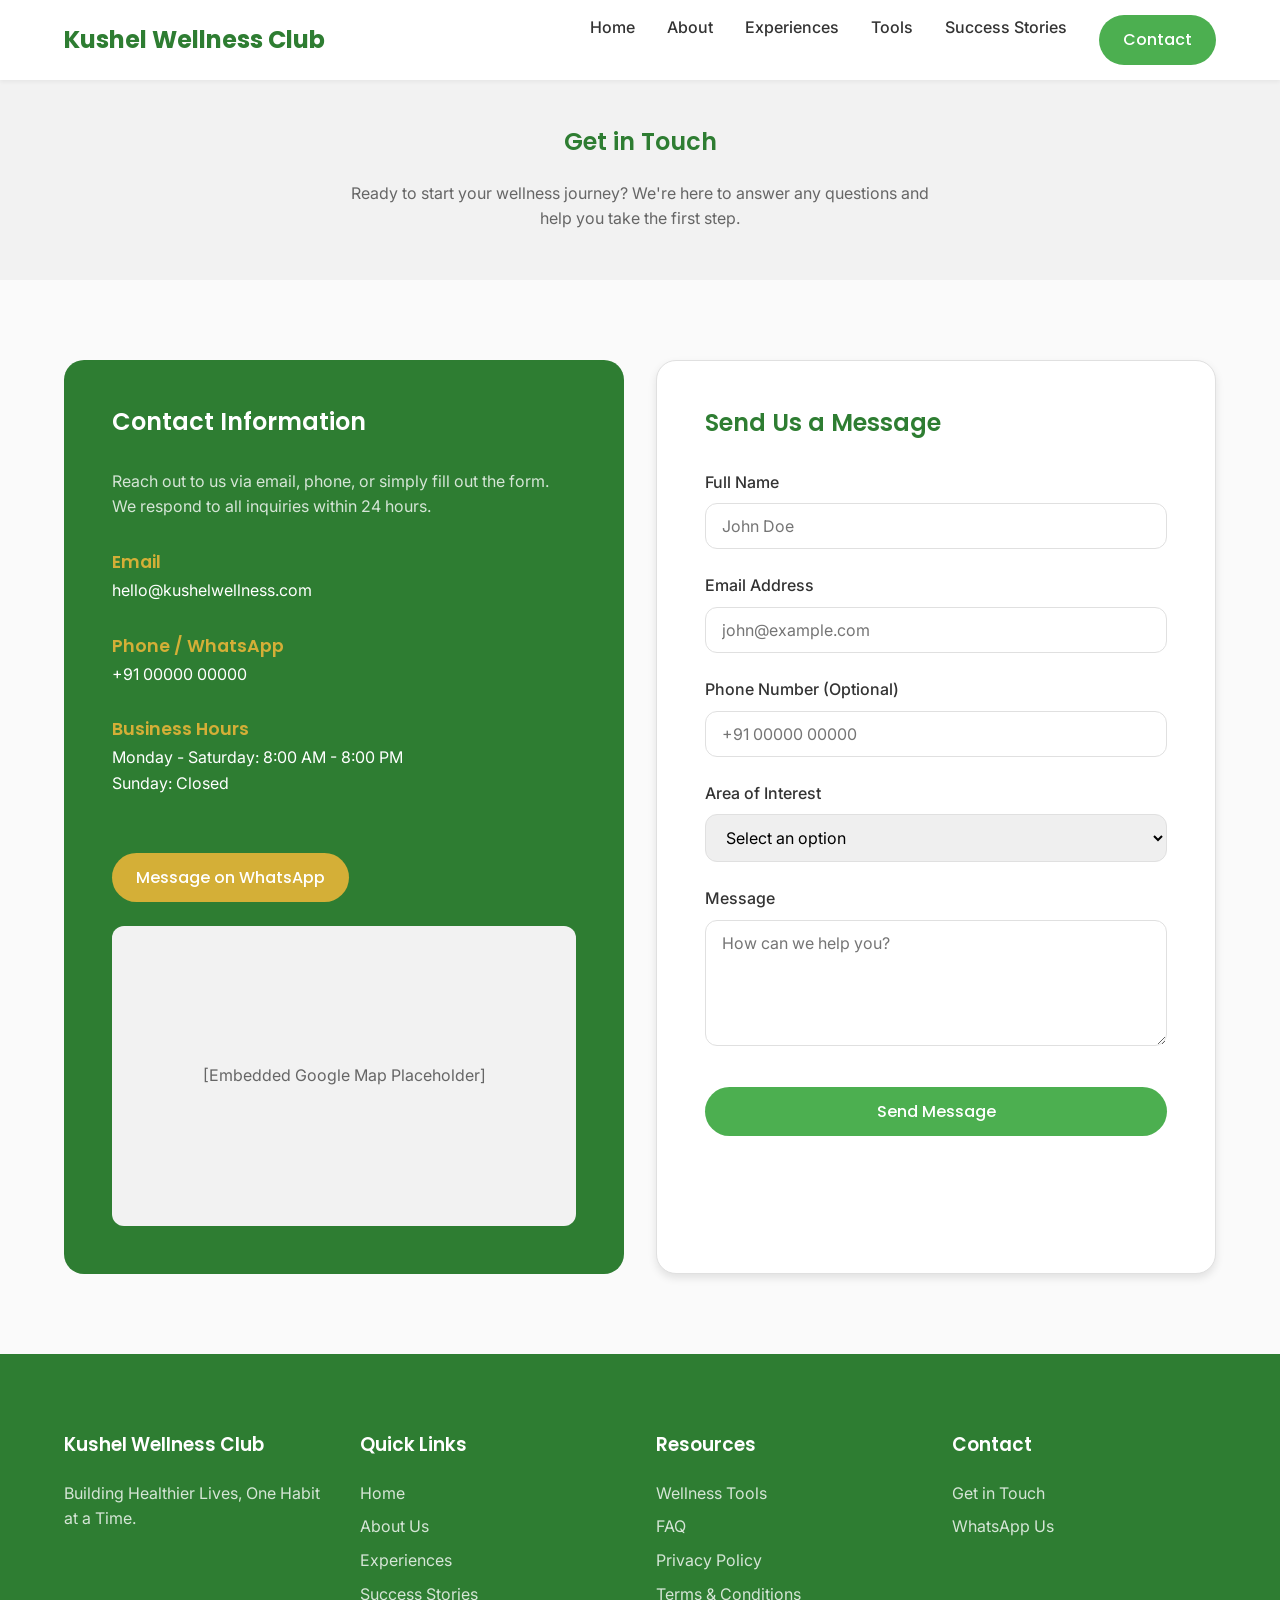
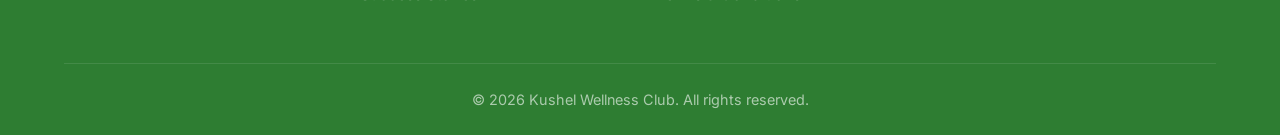
==== contact.html @ 21eb9644 "feat: implement official website MVP based on Brand Bible" ====
<!DOCTYPE html>
<html lang="en">
<head>
    <meta charset="UTF-8">
    <meta name="viewport" content="width=device-width, initial-scale=1.0">
    <title>Contact Us | Kushel Wellness Club</title>
    <meta name="description" content="Get in touch with Kushel Wellness Club to book a free consultation and start your wellness journey.">
    <link rel="stylesheet" href="assets/css/style.css">
    <link rel="stylesheet" href="assets/css/responsive.css">
    <meta property="og:title" content="Contact Kushel Wellness Club">
    <meta property="og:description" content="Book your free wellness consultation today.">
    <link rel="canonical" href="https://example.com/contact.html">
    <style>
        .contact-info-card {
            background: var(--dark-green);
            color: var(--white);
            padding: var(--space-xl);
            border-radius: var(--radius-lg);
            height: 100%;
        }
        .contact-form-card {
            background: var(--white);
            padding: var(--space-xl);
            border-radius: var(--radius-lg);
            box-shadow: var(--shadow-md);
            border: 1px solid var(--border-color);
        }
        .map-placeholder {
            width: 100%;
            height: 300px;
            background-color: var(--light-grey);
            border-radius: var(--radius-md);
            display: flex;
            align-items: center;
            justify-content: center;
            color: var(--text-light);
            margin-top: var(--space-md);
        }
    </style>
</head>
<body>
    <!-- Header -->
    <header class="header">
        <div class="container nav-container">
            <a href="index.html" class="logo-container" aria-label="Kushel Wellness Club Home">
                <span class="logo-text">Kushel Wellness Club</span>
            </a>
            <button class="mobile-menu-btn" aria-label="Toggle navigation" aria-expanded="false">
                &#9776;
            </button>
            <nav class="nav-links" aria-label="Main Navigation">
                <a href="index.html" class="nav-link">Home</a>
                <a href="about.html" class="nav-link">About</a>
                <a href="programs.html" class="nav-link">Experiences</a>
                <a href="calculators.html" class="nav-link">Tools</a>
                <a href="success-stories.html" class="nav-link">Success Stories</a>
                <a href="contact.html" class="nav-link active btn btn-primary text-white" style="color: white;" aria-current="page">Contact</a>
            </nav>
        </div>
    </header>

    <!-- Page Header -->
    <section class="section section-bg-light text-center" style="padding: var(--space-xl) 0;">
        <div class="container">
            <h1 class="text-dark">Get in Touch</h1>
            <p class="text-light" style="max-width: 600px; margin: 0 auto;">Ready to start your wellness journey? We're here to answer any questions and help you take the first step.</p>
        </div>
    </section>

    <!-- Contact Section -->
    <section class="section">
        <div class="container">
            <div class="grid grid-2" style="align-items: stretch;">
                
                <!-- Contact Info -->
                <div class="contact-info-card">
                    <h2 class="text-white mb-4">Contact Information</h2>
                    <p style="color: rgba(255,255,255,0.8);" class="mb-4">Reach out to us via email, phone, or simply fill out the form. We respond to all inquiries within 24 hours.</p>
                    
                    <div class="mb-4">
                        <h3 class="text-gold" style="color: var(--accent-gold); font-size: 1.1rem; margin-bottom: 5px;">Email</h3>
                        <p>hello@kushelwellness.com</p>
                    </div>
                    
                    <div class="mb-4">
                        <h3 class="text-gold" style="color: var(--accent-gold); font-size: 1.1rem; margin-bottom: 5px;">Phone / WhatsApp</h3>
                        <p>+91 00000 00000</p>
                    </div>
                    
                    <div class="mb-4">
                        <h3 class="text-gold" style="color: var(--accent-gold); font-size: 1.1rem; margin-bottom: 5px;">Business Hours</h3>
                        <p>Monday - Saturday: 8:00 AM - 8:00 PM<br>Sunday: Closed</p>
                    </div>

                    <a href="https://wa.me/910000000000" target="_blank" rel="noopener noreferrer" class="btn btn-gold mt-3">
                        Message on WhatsApp
                    </a>

                    <div class="map-placeholder mt-5">
                        [Embedded Google Map Placeholder]
                    </div>
                </div>

                <!-- Contact Form -->
                <div class="contact-form-card">
                    <h2 class="text-dark mb-4">Send Us a Message</h2>
                    <form action="#" method="POST" onsubmit="event.preventDefault(); alert('Form submitted successfully! (This is a frontend demo)');">
                        <div class="form-group">
                            <label class="form-label" for="name">Full Name</label>
                            <input type="text" id="name" name="name" class="form-control" required placeholder="John Doe">
                        </div>
                        
                        <div class="form-group">
                            <label class="form-label" for="email">Email Address</label>
                            <input type="email" id="email" name="email" class="form-control" required placeholder="john@example.com">
                        </div>
                        
                        <div class="form-group">
                            <label class="form-label" for="phone">Phone Number (Optional)</label>
                            <input type="tel" id="phone" name="phone" class="form-control" placeholder="+91 00000 00000">
                        </div>
                        
                        <div class="form-group">
                            <label class="form-label" for="interest">Area of Interest</label>
                            <select id="interest" name="interest" class="form-control" required>
                                <option value="" disabled selected>Select an option</option>
                                <option value="weight_management">Weight Management</option>
                                <option value="family_wellness">Family Wellness</option>
                                <option value="general_health">General Health & Energy</option>
                                <option value="other">Other</option>
                            </select>
                        </div>
                        
                        <div class="form-group">
                            <label class="form-label" for="message">Message</label>
                            <textarea id="message" name="message" class="form-control" rows="5" required placeholder="How can we help you?"></textarea>
                        </div>
                        
                        <button type="submit" class="btn btn-primary w-100" style="width: 100%; margin-top: 10px;">Send Message</button>
                    </form>
                </div>
                
            </div>
        </div>
    </section>

    <!-- Footer -->
    <footer class="footer">
        <div class="container">
            <div class="grid grid-4">
                <div>
                    <h3>Kushel Wellness Club</h3>
                    <p style="color: rgba(255,255,255,0.8); margin-bottom: 1rem;">Building Healthier Lives, One Habit at a Time.</p>
                </div>
                <div>
                    <h3>Quick Links</h3>
                    <ul class="footer-links">
                        <li><a href="index.html">Home</a></li>
                        <li><a href="about.html">About Us</a></li>
                        <li><a href="programs.html">Experiences</a></li>
                        <li><a href="success-stories.html">Success Stories</a></li>
                    </ul>
                </div>
                <div>
                    <h3>Resources</h3>
                    <ul class="footer-links">
                        <li><a href="calculators.html">Wellness Tools</a></li>
                        <li><a href="faq.html">FAQ</a></li>
                        <li><a href="privacy.html">Privacy Policy</a></li>
                        <li><a href="terms.html">Terms & Conditions</a></li>
                    </ul>
                </div>
                <div>
                    <h3>Contact</h3>
                    <ul class="footer-links">
                        <li><a href="contact.html">Get in Touch</a></li>
                        <li><a href="https://wa.me/910000000000" target="_blank" rel="noopener noreferrer">WhatsApp Us</a></li>
                    </ul>
                </div>
            </div>
            <div class="footer-bottom">
                &copy; 2026 Kushel Wellness Club. All rights reserved.
            </div>
        </div>
    </footer>

    <script src="assets/js/main.js"></script>
</body>
</html>
---- assets/css/style.css ----
/* Global Styles for Kushel Wellness Club */
@import url('https://fonts.googleapis.com/css2?family=Inter:wght@300;400;500;600&family=Poppins:wght@400;500;600;700&display=swap');
@import 'variables.css';

* {
  margin: 0;
  padding: 0;
  box-sizing: border-box;
}

body {
  font-family: var(--font-secondary);
  background-color: var(--bg-color);
  color: var(--text-color);
  line-height: 1.6;
  font-size: 16px;
}

h1, h2, h3, h4, h5, h6 {
  font-family: var(--font-primary);
  font-weight: 600;
  line-height: 1.2;
  color: var(--dark-green);
  margin-bottom: var(--space-md);
}

a {
  text-decoration: none;
  color: inherit;
  transition: color var(--transition-fast);
}

img {
  max-width: 100%;
  height: auto;
  display: block;
}

ul {
  list-style: none;
}

.container {
  width: 100%;
  max-width: 1200px;
  margin: 0 auto;
  padding: 0 var(--space-md);
}

/* Typography Classes */
.text-center { text-align: center; }
.text-primary { color: var(--primary-green); }
.text-dark { color: var(--dark-green); }
.text-light { color: var(--text-light); }
.text-white { color: var(--white); }

/* Buttons */
.btn {
  display: inline-flex;
  align-items: center;
  justify-content: center;
  padding: 12px 24px;
  border-radius: var(--radius-full);
  font-family: var(--font-primary);
  font-weight: 500;
  cursor: pointer;
  transition: all var(--transition-fast);
  border: none;
  font-size: 1rem;
}

.btn-primary {
  background-color: var(--primary-green);
  color: var(--white);
}

.btn-primary:hover {
  background-color: var(--dark-green);
  transform: translateY(-2px);
  box-shadow: var(--shadow-md);
}

.btn-secondary {
  background-color: transparent;
  color: var(--primary-green);
  border: 2px solid var(--primary-green);
}

.btn-secondary:hover {
  background-color: var(--primary-green);
  color: var(--white);
  transform: translateY(-2px);
}

.btn-gold {
  background-color: var(--accent-gold);
  color: var(--white);
}

.btn-gold:hover {
  background-color: #c4a133;
  transform: translateY(-2px);
  box-shadow: var(--shadow-md);
}

/* Header & Navigation */
.header {
  background-color: var(--white);
  box-shadow: var(--shadow-sm);
  position: sticky;
  top: 0;
  z-index: 1000;
}

.nav-container {
  display: flex;
  justify-content: space-between;
  align-items: center;
  height: 80px;
}

.logo-container {
  display: flex;
  align-items: center;
}

.logo-img {
  height: 50px;
  margin-right: 10px;
}

.logo-text {
  font-family: var(--font-primary);
  font-size: 1.5rem;
  font-weight: 700;
  color: var(--dark-green);
}

.nav-links {
  display: flex;
  gap: var(--space-lg);
}

.nav-link {
  font-weight: 500;
  color: var(--text-color);
}

.nav-link:hover, .nav-link.active {
  color: var(--primary-green);
}

.mobile-menu-btn {
  display: none;
  background: none;
  border: none;
  font-size: 1.5rem;
  color: var(--dark-green);
  cursor: pointer;
}

/* Sections */
.section {
  padding: var(--space-xxl) 0;
}

.section-bg-light {
  background-color: var(--light-grey);
}

.section-bg-dark {
  background-color: var(--dark-green);
  color: var(--white);
}

.section-bg-dark h2, .section-bg-dark h3 {
  color: var(--white);
}

/* Hero Section */
.hero {
  min-height: 80vh;
  display: flex;
  align-items: center;
  background-color: var(--white);
  position: relative;
  overflow: hidden;
}

.hero::after {
  content: '';
  position: absolute;
  top: 0;
  right: 0;
  width: 50%;
  height: 100%;
  background: linear-gradient(135deg, rgba(76, 175, 80, 0.1) 0%, rgba(46, 125, 50, 0.05) 100%);
  border-radius: 50% 0 0 50%;
  z-index: 0;
}

.hero-content {
  position: relative;
  z-index: 1;
  max-width: 600px;
}

.hero h1 {
  font-size: 3.5rem;
  margin-bottom: var(--space-md);
  color: var(--dark-green);
}

.hero p {
  font-size: 1.25rem;
  color: var(--text-light);
  margin-bottom: var(--space-lg);
}

.hero-buttons {
  display: flex;
  gap: var(--space-md);
}

/* Cards */
.card {
  background: var(--white);
  border-radius: var(--radius-lg);
  padding: var(--space-lg);
  box-shadow: var(--shadow-sm);
  transition: transform var(--transition-normal), box-shadow var(--transition-normal);
  border: 1px solid var(--border-color);
}

.card:hover {
  transform: translateY(-5px);
  box-shadow: var(--shadow-lg);
}

.grid {
  display: grid;
  gap: var(--space-lg);
}

.grid-2 { grid-template-columns: repeat(2, 1fr); }
.grid-3 { grid-template-columns: repeat(3, 1fr); }
.grid-4 { grid-template-columns: repeat(4, 1fr); }

/* Footer */
.footer {
  background-color: var(--dark-green);
  color: var(--white);
  padding: var(--space-xxl) 0 var(--space-md);
}

.footer h3 {
  color: var(--white);
  margin-bottom: var(--space-md);
}

.footer-links li {
  margin-bottom: var(--space-xs);
}

.footer-links a {
  color: rgba(255,255,255,0.8);
}

.footer-links a:hover {
  color: var(--accent-gold);
}

.footer-bottom {
  margin-top: var(--space-xl);
  padding-top: var(--space-md);
  border-top: 1px solid rgba(255,255,255,0.1);
  text-align: center;
  font-size: 0.9rem;
  color: rgba(255,255,255,0.6);
}

/* Forms */
.form-group {
  margin-bottom: var(--space-md);
}

.form-label {
  display: block;
  margin-bottom: var(--space-xs);
  font-weight: 500;
}

.form-control {
  width: 100%;
  padding: 12px 16px;
  border: 1px solid var(--border-color);
  border-radius: var(--radius-md);
  font-family: var(--font-secondary);
  font-size: 1rem;
  transition: border-color var(--transition-fast);
}

.form-control:focus {
  outline: none;
  border-color: var(--primary-green);
  box-shadow: 0 0 0 3px rgba(76, 175, 80, 0.1);
}

/* Helpers */
.mb-1 { margin-bottom: var(--space-xs); }
.mb-2 { margin-bottom: var(--space-sm); }
.mb-3 { margin-bottom: var(--space-md); }
.mb-4 { margin-bottom: var(--space-lg); }
.mb-5 { margin-bottom: var(--space-xl); }
.mt-3 { margin-top: var(--space-md); }
.mt-5 { margin-top: var(--space-xl); }
---- assets/css/responsive.css ----
/* Responsive Styles for Kushel Wellness Club */

/* Tablet (max-width: 992px) */
@media (max-width: 992px) {
  .hero h1 {
    font-size: 2.8rem;
  }
  
  .grid-4 {
    grid-template-columns: repeat(2, 1fr);
  }
  
  .grid-3 {
    grid-template-columns: repeat(2, 1fr);
  }
  
  .hero::after {
    width: 60%;
  }
}

/* Mobile Landscape & Small Tablets (max-width: 768px) */
@media (max-width: 768px) {
  .nav-links {
    display: none;
    position: absolute;
    top: 80px;
    left: 0;
    width: 100%;
    background: var(--white);
    flex-direction: column;
    padding: var(--space-md);
    box-shadow: var(--shadow-md);
    gap: var(--space-md);
  }
  
  .nav-links.show {
    display: flex;
  }
  
  .mobile-menu-btn {
    display: block;
  }

  .hero {
    min-height: auto;
    padding: var(--space-xxl) 0;
    text-align: center;
  }
  
  .hero-content {
    margin: 0 auto;
  }
  
  .hero-buttons {
    justify-content: center;
    flex-wrap: wrap;
  }
  
  .hero::after {
    display: none;
  }
  
  .grid-2, .grid-3, .grid-4 {
    grid-template-columns: 1fr;
  }
  
  .section {
    padding: var(--space-xl) 0;
  }
}

/* Mobile Portrait (max-width: 576px) */
@media (max-width: 576px) {
  .hero h1 {
    font-size: 2.2rem;
  }
  
  .hero p {
    font-size: 1rem;
  }
  
  .btn {
    width: 100%;
  }
  
  .hero-buttons {
    flex-direction: column;
  }
}
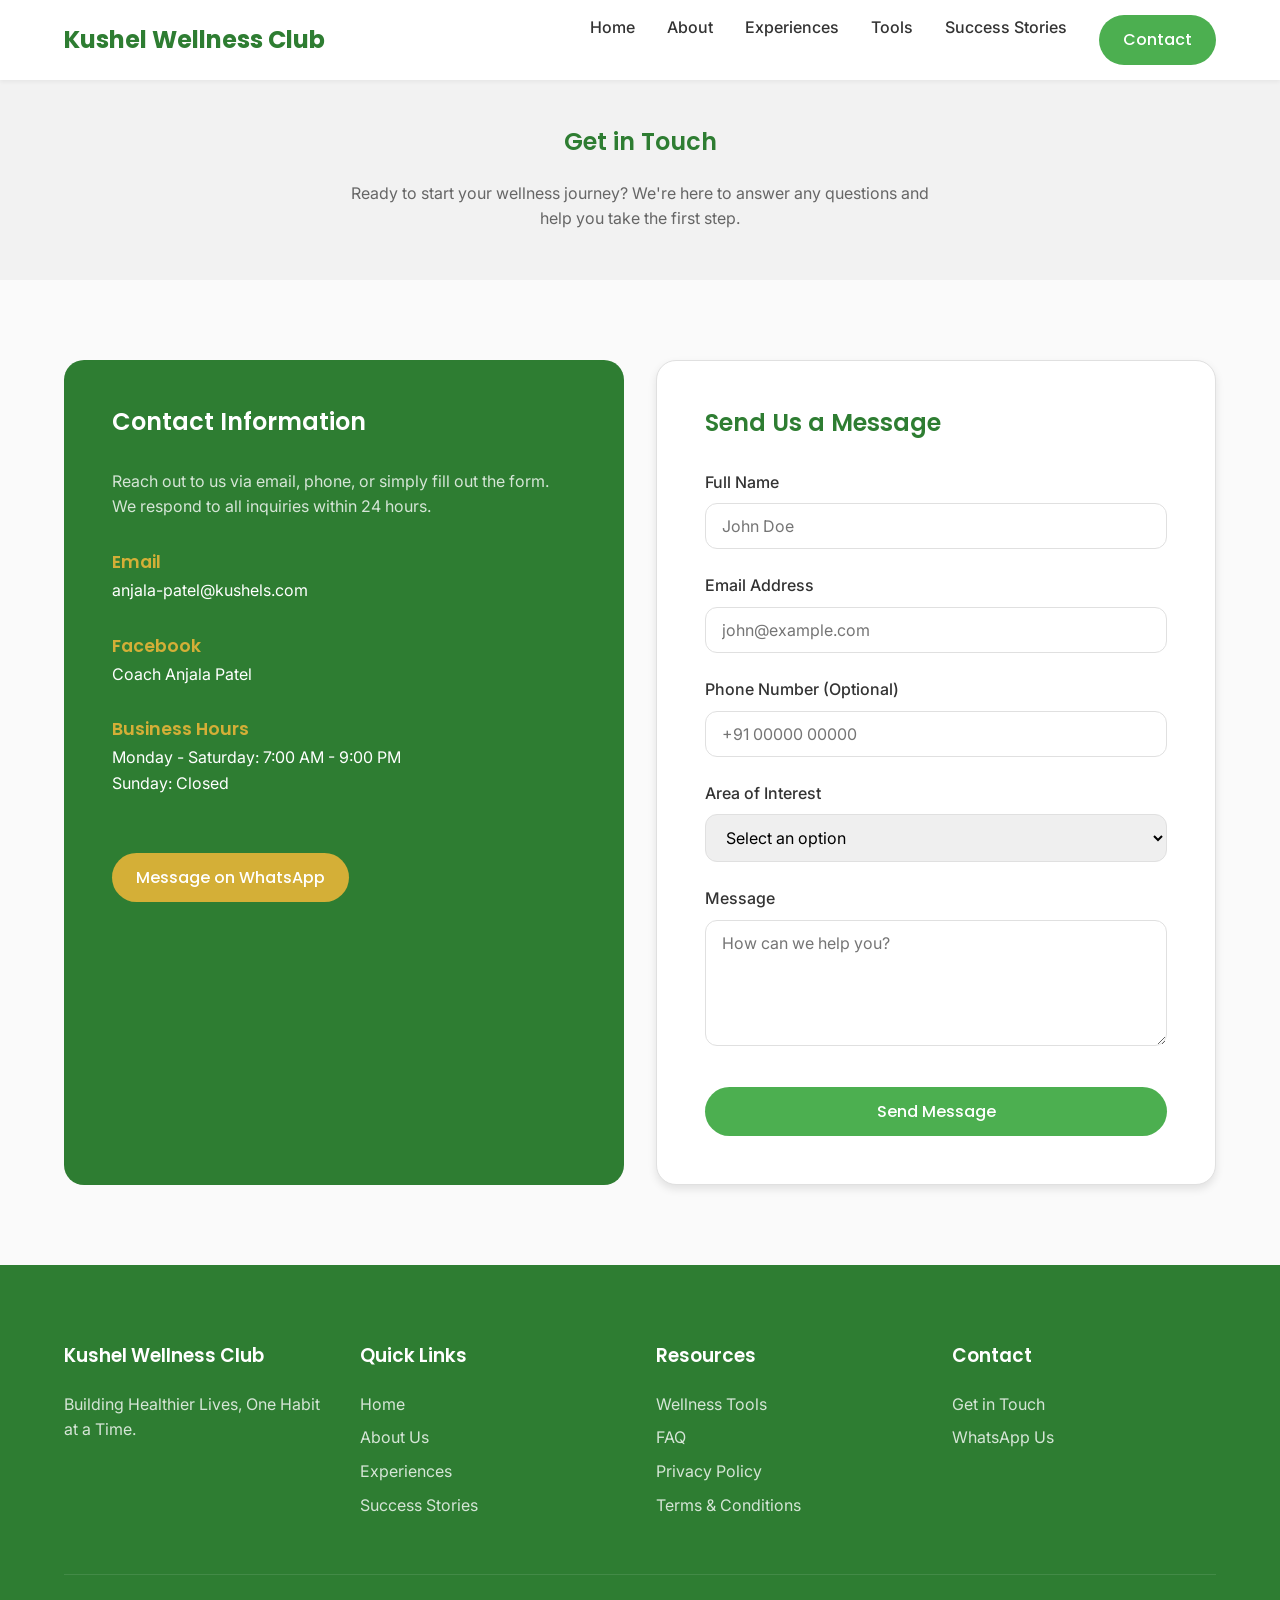
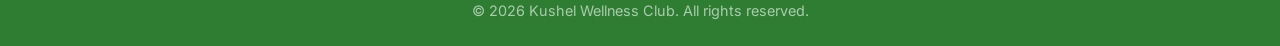
==== commit 896c7e6b: "fix(contact): update contact info, facebook link, hours, remove map" ====
--- a/contact.html
+++ b/contact.html
@@ -79,26 +79,22 @@
                     
                     <div class="mb-4">
                         <h3 class="text-gold" style="color: var(--accent-gold); font-size: 1.1rem; margin-bottom: 5px;">Email</h3>
-                        <p>hello@kushelwellness.com</p>
+                        <p>anjala-patel@kushels.com</p>
                     </div>
                     
                     <div class="mb-4">
-                        <h3 class="text-gold" style="color: var(--accent-gold); font-size: 1.1rem; margin-bottom: 5px;">Phone / WhatsApp</h3>
-                        <p>+91 00000 00000</p>
+                        <h3 class="text-gold" style="color: var(--accent-gold); font-size: 1.1rem; margin-bottom: 5px;">Facebook</h3>
+                        <p><a href="https://www.facebook.com/CoachAnjalaPatel/" target="_blank" rel="noopener noreferrer">Coach Anjala Patel</a></p>
                     </div>
                     
                     <div class="mb-4">
                         <h3 class="text-gold" style="color: var(--accent-gold); font-size: 1.1rem; margin-bottom: 5px;">Business Hours</h3>
-                        <p>Monday - Saturday: 8:00 AM - 8:00 PM<br>Sunday: Closed</p>
+                        <p>Monday - Saturday: 7:00 AM - 9:00 PM<br>Sunday: Closed</p>
                     </div>
 
                     <a href="https://wa.me/910000000000" target="_blank" rel="noopener noreferrer" class="btn btn-gold mt-3">
                         Message on WhatsApp
                     </a>
-
-                    <div class="map-placeholder mt-5">
-                        [Embedded Google Map Placeholder]
-                    </div>
                 </div>
 
                 <!-- Contact Form -->
